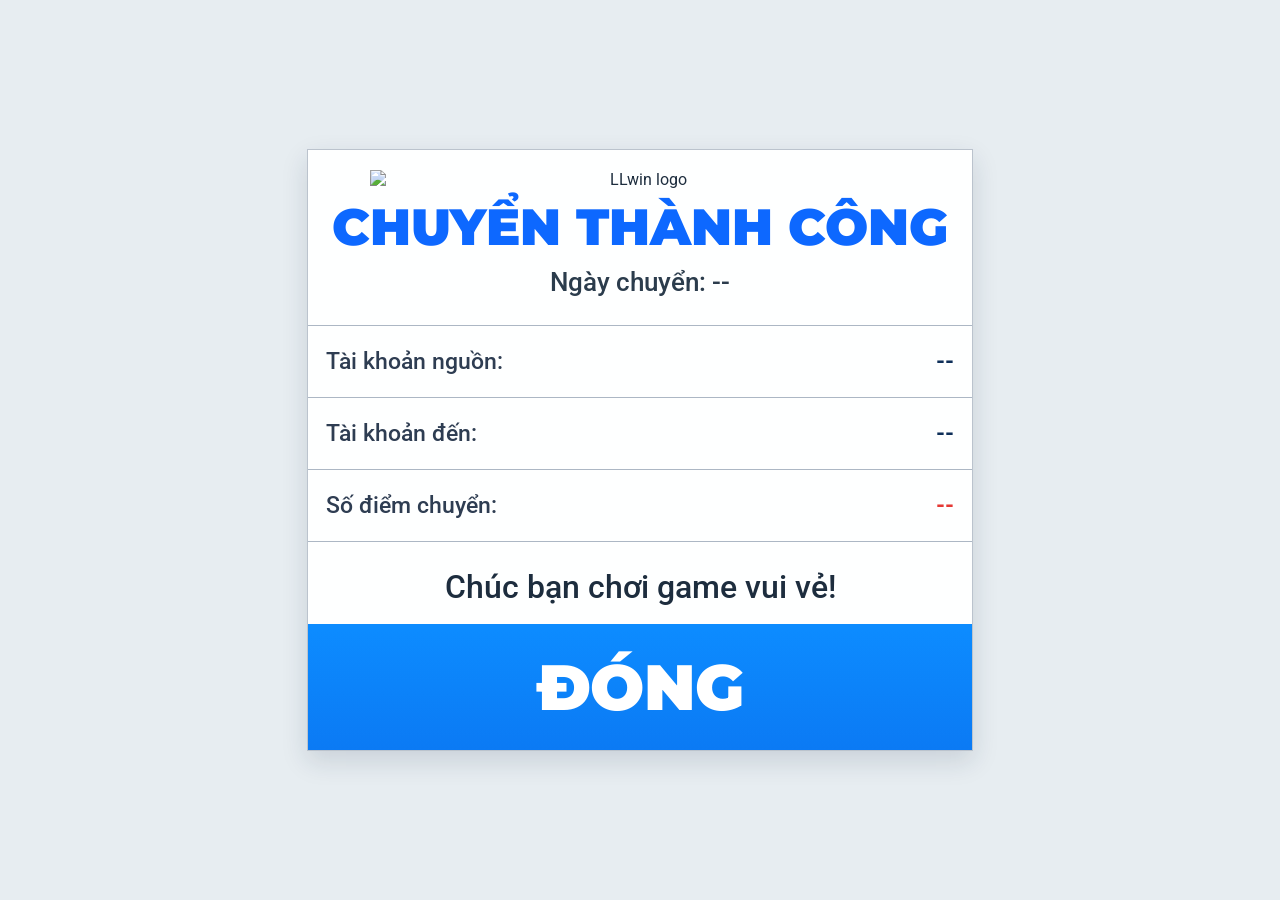
==== result.html @ 59ec8f73 "Initial commit" ====
<!DOCTYPE html>
<html lang="vi">
  <head>
    <meta charset="UTF-8" />
    <meta name="viewport" content="width=device-width, initial-scale=1.0" />
    <title>Chuyển điểm thành công</title>
    <link rel="preconnect" href="https://fonts.googleapis.com" />
    <link rel="preconnect" href="https://fonts.gstatic.com" crossorigin />
    <link href="https://fonts.googleapis.com/css2?family=Montserrat:wght@800;900&family=Roboto:wght@400;500;700;900&display=swap" rel="stylesheet" />
    <link rel="stylesheet" href="styles.css" />
    <style>
      body {
        background: #e7edf1;
        position: relative;
        min-height: 100vh;
      }

      .result-card {
        position: relative;
        z-index: 1;
        max-width: 980px;
        margin: 60px auto;
        background: rgba(255, 255, 255, 0.96);
        border: 1px solid rgba(132, 146, 164, 0.55);
        box-shadow: 0 10px 25px rgba(18, 39, 70, 0.14);
        padding: 0;
        overflow: hidden;
      }

      .result-header {
        padding: 20px 24px 10px;
        display: flex;
        flex-direction: column;
        align-items: center;
        text-align: center;
      }

      .brand-logo-result {
        width: min(100%, 540px);
        height: auto;
        display: block;
      }

      .success-title {
        font-size: clamp(2.3rem, 4vw, 5rem);
        font-weight: 900;
        color: #0d68ff;
        margin: 10px 0 0;
        line-height: 1.1;
        font-family: 'Montserrat', sans-serif;
        text-align: center;
      }

      .result-date {
        font-size: clamp(1.1rem, 2vw, 2rem);
        margin: 12px 0 18px;
        color: #2b3c4c;
        font-weight: 500;
        text-align: center;
      }

      .result-list {
        width: 100%;
        border-top: 1px solid rgba(118, 136, 157, 0.6);
      }

      .result-row {
        display: flex;
        justify-content: space-between;
        align-items: center;
        gap: 20px;
        padding: 22px 18px;
        border-bottom: 1px solid rgba(118, 136, 157, 0.6);
        font-size: clamp(1.05rem, 1.8vw, 1.8rem);
      }

      .result-row .label {
        color: #2e3d52;
        font-weight: 500;
      }

      .result-row .value {
        color: #0e2f59;
        font-weight: 700;
        text-align: right;
      }

      .result-row .value.red {
        color: #e53935;
      }

      .result-msg {
        padding: 26px 18px 18px;
        font-size: clamp(1.4rem, 2.5vw, 2.6rem);
        text-align: center;
        color: #1d2d3e;
        font-weight: 500;
      }

      .result-footer {
        width: calc(100% + 2px);
        margin-left: -1px;
        margin-right: -1px;
        background: linear-gradient(180deg, #0d8cff 0%, #0b7af4 100%);
        color: white;
        text-align: center;
        font-size: clamp(2rem, 5vw, 4rem);
        font-weight: 900;
        font-family: 'Montserrat', sans-serif;
        padding: 24px 12px;
        border: none;
        cursor: pointer;
        display: flex;
        align-items: center;
        justify-content: center;
      }

      .back-link {
        display: inline-block;
        margin: 16px auto 0;
        padding: 10px 20px;
        background: #0d68ff;
        color: white;
        text-decoration: none;
        border-radius: 8px;
        font-weight: 700;
      }
    </style>
  </head>
  <body>
    <video class="bg-video" autoplay muted loop playsinline>
      <source src="https://videos.files.wordpress.com/T07SD9Eb/ok.mp4" type="video/mp4" />
    </video>

    <div class="result-card">
      <div class="result-header">
        <img
          class="brand-logo-result"
          src="https://spacexlink.wordpress.com/wp-content/uploads/2026/05/llwinkjclanding12.png"
          alt="LLwin logo"
        />
        <div class="success-title">CHUYỂN THÀNH CÔNG</div>
        <div class="result-date" id="resultDate">Ngày chuyển: --</div>
      </div>

      <div class="result-list">
        <div class="result-row">
          <div class="label">Tài khoản nguồn:</div>
          <div class="value" id="sourceValue">--</div>
        </div>
        <div class="result-row">
          <div class="label">Tài khoản đến:</div>
          <div class="value" id="targetValue">--</div>
        </div>
        <div class="result-row">
          <div class="label">Số điểm chuyển:</div>
          <div class="value red" id="amountValue">--</div>
        </div>
      </div>

      <div class="result-msg">Chúc bạn chơi game vui vẻ!</div>

      <button class="result-footer" id="closeButton" type="button">ĐÓNG</button>
    </div>

    <script>
      const result = JSON.parse(localStorage.getItem('transferResult') || '{}');
      document.getElementById('resultDate').textContent = 'Ngày chuyển: ' + (result.transferDate || '--');
      document.getElementById('sourceValue').textContent = result.sourceAccount || '--';
      document.getElementById('targetValue').textContent = result.targetAccount || '--';
      document.getElementById('amountValue').textContent = result.amount ? result.amount.toLocaleString('vi-VN') : '--';

      document.getElementById('closeButton').addEventListener('click', () => {
        window.location.href = 'index.html';
      });
    </script>
  </body>
</html>
---- styles.css ----
:root {
  --bg-1: #e8edf2;
  --bg-2: #dbe2ea;
  --panel: #edf3f8;
  --field: #f8fafc;
  --field-2: #f3f7fb;
  --border: rgba(118, 136, 157, 0.6);
  --text: #1d2d3e;
  --muted: #697f95;
  --primary: #0f62ff;
  --primary-2: #0a5fe4;
  --primary-3: #0a52d4;
  --title: #0c2d4d;
  --button-1: #0d8bff;
  --button-2: #0c77f3;
  --shadow: rgba(18, 39, 70, 0.14);
}

* {
  box-sizing: border-box;
}

html, body {
  margin: 0;
  min-height: 100%;
  font-family: 'Roboto', sans-serif;
  background: linear-gradient(180deg, var(--bg-1) 0%, var(--bg-2) 100%);
  color: var(--text);
}

body {
  position: relative;
  display: flex;
  align-items: center;
  justify-content: center;
  min-height: 100vh;
  padding: 18px;
  overflow-y: auto;
}

.bg-video {
  position: fixed;
  inset: 0;
  width: 100%;
  height: 100%;
  object-fit: cover;
  z-index: 0;
  filter: brightness(0.82) contrast(1.08) saturate(0.9);
}

.page-shell {
  position: relative;
  z-index: 1;
}

.page-shell {
  width: 100%;
  max-width: 980px;
  min-height: 820px;
  margin: 0 auto;
  display: flex;
  align-items: center;
  justify-content: center;
}

.app-card {
  width: 100%;
  background: rgba(247, 249, 251, 0.97);
  border: 1px solid rgba(9, 81, 173, 0.85);
  box-shadow: 0 18px 36px rgba(10, 24, 44, 0.18);
  overflow: hidden;
  min-height: 780px;
  display: flex;
  flex-direction: column;
  justify-content: flex-start;
}

.brand-wrap {
  padding: 18px 24px 8px;
  background: rgba(255, 255, 255, 0.7);
  display: flex;
  justify-content: center;
  align-items: center;
  text-align: center;
}

.brand-logo {
  display: block;
  width: min(100%, 620px);
  max-width: 100%;
  height: auto;
  object-fit: contain;
  filter: drop-shadow(0 2px 0 rgba(9, 41, 103, 0.08));
  margin: 0 auto;
}

.page-title {
  margin: 0;
  padding: 20px 18px 16px;
  border-top: 1px solid rgba(128, 146, 164, 0.56);
  border-bottom: 1px solid rgba(128, 146, 164, 0.56);
  background: rgba(244, 246, 249, 0.7);
  font-size: clamp(2.6rem, 4.5vw, 5rem);
  line-height: 1.05;
  letter-spacing: 0.02em;
  font-weight: 900;
  color: var(--primary);
  font-family: 'Montserrat', sans-serif;
  text-align: center;
  display: flex;
  align-items: center;
  justify-content: center;
}

.transfer-form {
  background: rgba(246, 248, 250, 0.48);
  display: flex;
  flex-direction: column;
  justify-content: center;
  gap: 12px;
  padding: 18px 0 0;
  flex: 1;
  min-height: 280px;
}

.input-row {
  background: rgba(255, 255, 255, 0.06);
  border-bottom: 1px solid var(--border);
  display: flex;
  align-items: center;
  min-height: 68px;
}

.input-row input {
  width: 100%;
  border: 1px solid rgba(118, 136, 157, 0.7);
  border-radius: 10px;
  background: rgba(255, 255, 255, 0.72);
  padding: 18px 18px;
  font-size: 1.08rem;
  line-height: 1.2;
  color: var(--text);
  font-family: 'Roboto', sans-serif;
  box-shadow: inset 0 1px 2px rgba(9, 27, 47, 0.04);
  transition: border-color 0.2s ease, box-shadow 0.2s ease, background 0.2s ease;
}

.input-row input:focus {
  outline: none;
  border-color: var(--primary);
  background: #fff;
  box-shadow: 0 0 0 3px rgba(15, 98, 255, 0.12);
}

.input-row input::placeholder {
  color: #5c7189;
  font-weight: 400;
}

.verify-box {
  width: 60%;
  max-width: 470px;
  display: flex;
  align-items: center;
  justify-content: space-between;
  gap: 8px;
  padding: 7px 10px;
  background: #f3f6f9;
  border: 1px solid var(--border);
  border-radius: 10px;
  margin: 12px auto 0;
  cursor: pointer;
  transition: all 0.2s ease;
  appearance: none;
  text-align: left;
  font: inherit;
  color: inherit;
}

.verify-box:hover {
  border-color: rgba(36, 118, 255, 0.5);
  background: rgba(250, 252, 255, 0.96);
}

.verify-box:focus-visible {
  outline: 3px solid rgba(15, 98, 255, 0.18);
  outline-offset: 2px;
}

.verify-box.is-verified {
  background: rgba(233, 247, 238, 0.96);
  border-color: rgba(42, 158, 94, 0.7);
}

.verify-left {
  display: flex;
  align-items: center;
  gap: 8px;
  color: #344b66;
  font-size: 0.66rem;
  min-height: 24px;
}

.checkbox {
  position: relative;
  width: 14px;
  height: 14px;
  border-radius: 4px;
  border: 2px solid #7c8ea3;
  background: rgba(255, 255, 255, 0.32);
  box-shadow: inset 0 0 0 1px rgba(255, 255, 255, 0.4);
  transition: all 0.2s ease;
  flex-shrink: 0;
}

.verify-box.is-verified .checkbox {
  background: linear-gradient(180deg, #2dc56d, #1fa75c);
  border-color: #1d9c5d;
  box-shadow: 0 0 0 2px rgba(45, 197, 109, 0.18);
}

.verify-box.is-verified .checkbox::after {
  content: "";
  position: absolute;
  left: 3px;
  top: 1px;
  width: 4px;
  height: 7px;
  border: solid white;
  border-width: 0 2px 2px 0;
  transform: rotate(45deg);
}

.verify-label {
  font-size: 0.66rem;
  font-weight: 500;
}

.verify-box.is-verified .verify-label {
  color: #1d5a39;
  font-weight: 700;
}

.cloudflare-mark {
  display: flex;
  flex-direction: column;
  align-items: center;
  justify-content: center;
  min-width: 60px;
  color: #ea7b00;
  font-weight: 800;
  font-size: 0.42rem;
  letter-spacing: 0.04em;
  line-height: 1.2;
}

.cloudflare-mark small {
  display: block;
  color: #7a8ca0;
  font-size: 0.36rem;
  letter-spacing: 0;
  margin-top: 1px;
}

.cloudflare-icon {
  width: 16px;
  height: 16px;
  border-radius: 50%;
  background: linear-gradient(135deg, #ffb44b, #ff7f00 70%);
  color: white;
  display: flex;
  align-items: center;
  justify-content: center;
  font-size: 0.52rem;
  margin-bottom: 2px;
  box-shadow: 0 3px 8px rgba(245, 128, 0, 0.25);
}

.bottom-bar {
  width: 100%;
  display: block;
  background: linear-gradient(180deg, #0d8cff 0%, #0b7af4 100%);
  color: white;
  text-align: center;
  padding: 18px 12px 16px;
  font-family: 'Montserrat', sans-serif;
  font-weight: 900;
  font-size: clamp(2.2rem, 4.8vw, 4rem);
  line-height: 1;
  letter-spacing: 0.02em;
  box-shadow: inset 0 1px 0 rgba(255,255,255,0.2);
  display: flex;
  align-items: center;
  justify-content: center;
  min-height: 110px;
  margin-top: auto;
  border: none;
  cursor: pointer;
}

@media (max-width: 480px) {
  body {
    padding: 8px;
  }

  .report-link {
    font-size: 15px;
  }

  .verify-box {
    flex-direction: column;
    align-items: flex-start;
  }

  .cloudflare-mark {
    align-self: flex-end;
  }

  .input-row input {
    font-size: 1.06rem;
  }
}
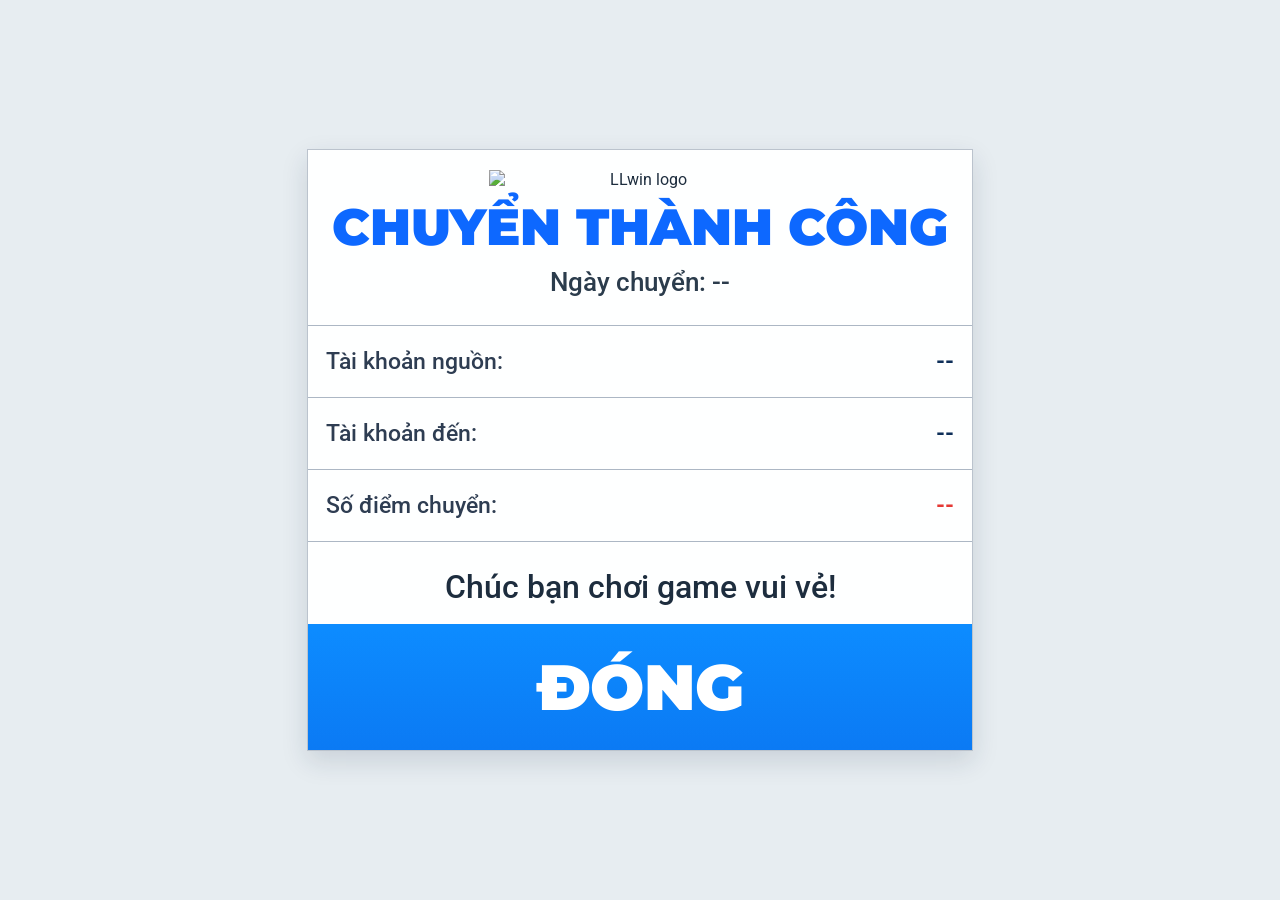
==== commit 0977bfbb: "Resize KCJ logo" ====
--- a/result.html
+++ b/result.html
@@ -36,7 +36,7 @@
       }
 
       .brand-logo-result {
-        width: min(100%, 540px);
+        width: min(100%, 302px);
         height: auto;
         display: block;
       }
--- a/styles.css
+++ b/styles.css
@@ -86,7 +86,7 @@
 
 .brand-logo {
   display: block;
-  width: min(100%, 620px);
+  width: min(100%, 347px);
   max-width: 100%;
   height: auto;
   object-fit: contain;
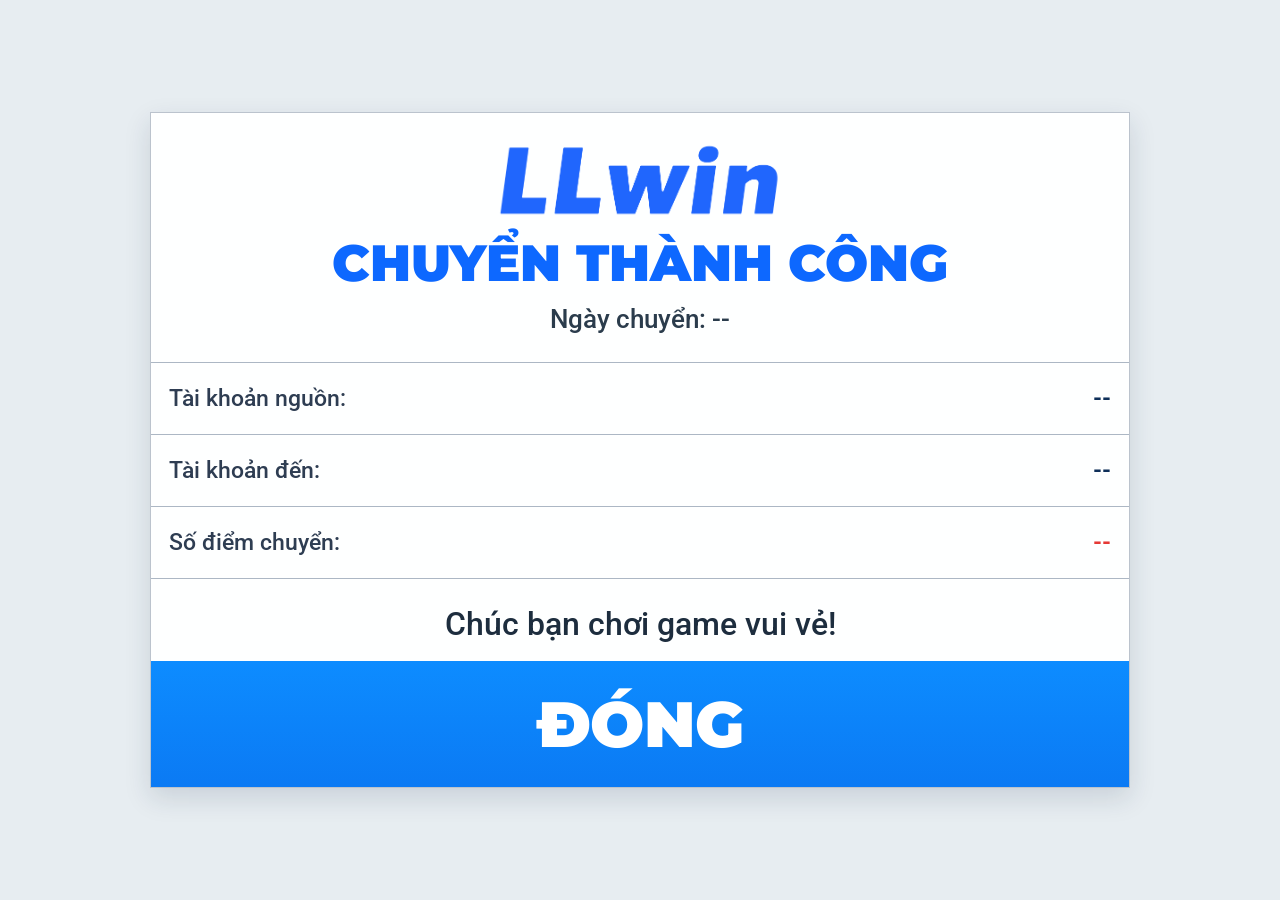
==== commit 30ab723b: "Update logo" ====
--- a/result.html
+++ b/result.html
@@ -136,7 +136,7 @@
       <div class="result-header">
         <img
           class="brand-logo-result"
-          src="https://spacexlink.wordpress.com/wp-content/uploads/2026/05/llwinkjclanding12.png"
+          src="images/LLwin-logo.png"
           alt="LLwin logo"
         />
         <div class="success-title">CHUYỂN THÀNH CÔNG</div>
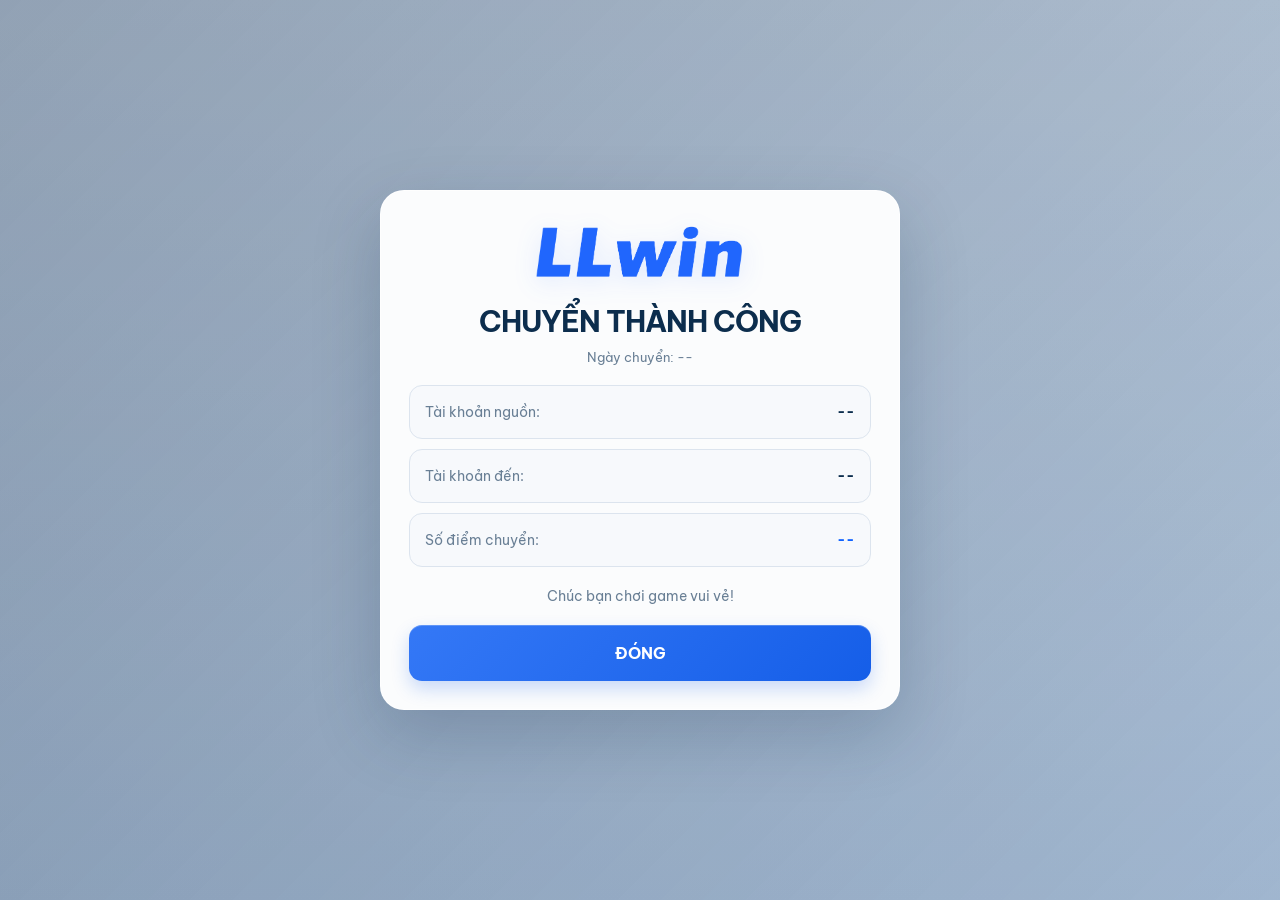
==== commit 37b93ae9: "Polish transfer form and validation Co-authored-by: Copilot <223556219+Copilot@users.noreply.github." ====
--- a/result.html
+++ b/result.html
@@ -4,31 +4,28 @@
     <meta charset="UTF-8" />
     <meta name="viewport" content="width=device-width, initial-scale=1.0" />
     <title>Chuyển điểm thành công</title>
+    <link rel="icon" type="image/png" href="images/LLwin-logo.png" />
     <link rel="preconnect" href="https://fonts.googleapis.com" />
     <link rel="preconnect" href="https://fonts.gstatic.com" crossorigin />
-    <link href="https://fonts.googleapis.com/css2?family=Montserrat:wght@800;900&family=Roboto:wght@400;500;700;900&display=swap" rel="stylesheet" />
+    <link href="https://fonts.googleapis.com/css2?family=Be+Vietnam+Pro:wght@400;500;600;700;800&display=swap" rel="stylesheet" />
     <link rel="stylesheet" href="styles.css" />
     <style>
-      body {
-        background: #e7edf1;
-        position: relative;
-        min-height: 100vh;
-      }
-
       .result-card {
         position: relative;
         z-index: 1;
-        max-width: 980px;
-        margin: 60px auto;
+        width: 100%;
+        max-width: 520px;
+        margin: auto;
         background: rgba(255, 255, 255, 0.96);
-        border: 1px solid rgba(132, 146, 164, 0.55);
-        box-shadow: 0 10px 25px rgba(18, 39, 70, 0.14);
-        padding: 0;
+        border: 1px solid rgba(255, 255, 255, 0.72);
+        border-radius: 24px;
+        box-shadow: 0 24px 70px var(--shadow);
+        backdrop-filter: blur(14px);
         overflow: hidden;
       }
 
       .result-header {
-        padding: 20px 24px 10px;
+        padding: 26px 24px 20px;
         display: flex;
         flex-direction: column;
         align-items: center;
@@ -36,94 +33,125 @@
       }
 
       .brand-logo-result {
-        width: min(100%, 302px);
+        width: min(100%, 224px);
         height: auto;
         display: block;
+        filter: drop-shadow(0 5px 12px rgba(31, 98, 255, 0.12));
       }
 
       .success-title {
-        font-size: clamp(2.3rem, 4vw, 5rem);
-        font-weight: 900;
-        color: #0d68ff;
-        margin: 10px 0 0;
-        line-height: 1.1;
-        font-family: 'Montserrat', sans-serif;
+        font-size: clamp(1.4rem, 3vw, 1.8rem);
+        font-weight: 700;
+        color: var(--title);
+        margin: 18px 0 0;
+        line-height: 1.3;
+        letter-spacing: -0.035em;
+        font-family: 'Be Vietnam Pro', sans-serif;
         text-align: center;
       }
 
       .result-date {
-        font-size: clamp(1.1rem, 2vw, 2rem);
-        margin: 12px 0 18px;
-        color: #2b3c4c;
-        font-weight: 500;
+        font-size: 0.82rem;
+        margin: 8px 0 0;
+        color: var(--muted);
+        font-weight: 400;
         text-align: center;
       }
 
       .result-list {
         width: 100%;
-        border-top: 1px solid rgba(118, 136, 157, 0.6);
+        display: flex;
+        flex-direction: column;
+        gap: 10px;
+        padding: 0 28px;
       }
 
       .result-row {
         display: flex;
         justify-content: space-between;
         align-items: center;
-        gap: 20px;
-        padding: 22px 18px;
-        border-bottom: 1px solid rgba(118, 136, 157, 0.6);
-        font-size: clamp(1.05rem, 1.8vw, 1.8rem);
+        gap: 12px;
+        min-height: 54px;
+        padding: 12px 15px;
+        border: 1px solid var(--border);
+        border-radius: 13px;
+        background: var(--field);
+        font-size: 0.88rem;
       }
 
       .result-row .label {
-        color: #2e3d52;
-        font-weight: 500;
+        color: var(--muted);
+        font-weight: 400;
       }
 
       .result-row .value {
-        color: #0e2f59;
+        color: var(--title);
         font-weight: 700;
         text-align: right;
+        overflow-wrap: anywhere;
       }
 
       .result-row .value.red {
-        color: #e53935;
+        color: var(--primary);
       }
 
       .result-msg {
-        padding: 26px 18px 18px;
-        font-size: clamp(1.4rem, 2.5vw, 2.6rem);
-        text-align: center;
-        color: #1d2d3e;
-        font-weight: 500;
+        padding: 20px 18px;
+        font-size: 0.9rem;
+        text-align: center;
+        color: var(--muted);
+        font-weight: 400;
       }
 
       .result-footer {
-        width: calc(100% + 2px);
-        margin-left: -1px;
-        margin-right: -1px;
-        background: linear-gradient(180deg, #0d8cff 0%, #0b7af4 100%);
+        width: calc(100% - 56px);
+        min-height: 56px;
+        margin: 0 28px 28px;
+        padding: 14px 16px;
+        border-radius: 13px;
+        background: linear-gradient(135deg, #3478f6 0%, #155ee8 100%);
         color: white;
         text-align: center;
-        font-size: clamp(2rem, 5vw, 4rem);
-        font-weight: 900;
-        font-family: 'Montserrat', sans-serif;
-        padding: 24px 12px;
+        font-size: 1rem;
+        font-weight: 700;
+        font-family: 'Be Vietnam Pro', sans-serif;
+        line-height: 1.4;
+        box-shadow: 0 8px 18px rgba(21, 94, 232, 0.22), inset 0 1px 0 rgba(255,255,255,0.22);
         border: none;
         cursor: pointer;
         display: flex;
         align-items: center;
         justify-content: center;
-      }
-
-      .back-link {
-        display: inline-block;
-        margin: 16px auto 0;
-        padding: 10px 20px;
-        background: #0d68ff;
-        color: white;
-        text-decoration: none;
-        border-radius: 8px;
-        font-weight: 700;
+        transition: transform 0.2s ease, box-shadow 0.2s ease, filter 0.2s ease;
+      }
+
+      .result-footer:hover {
+        transform: translateY(-1px);
+        filter: brightness(1.04);
+        box-shadow: 0 11px 22px rgba(21, 94, 232, 0.27), inset 0 1px 0 rgba(255,255,255,0.22);
+      }
+
+      .result-footer:active {
+        transform: translateY(0);
+      }
+
+      @media (max-width: 480px) {
+        .result-header {
+          padding: 22px 18px 18px;
+        }
+
+        .result-list {
+          padding: 0 18px;
+        }
+
+        .result-row {
+          font-size: 0.82rem;
+        }
+
+        .result-footer {
+          width: calc(100% - 36px);
+          margin: 0 18px 20px;
+        }
       }
     </style>
   </head>
--- a/styles.css
+++ b/styles.css
@@ -1,10 +1,10 @@
 :root {
-  --bg-1: #e8edf2;
-  --bg-2: #dbe2ea;
-  --panel: #edf3f8;
-  --field: #f8fafc;
+  --bg-1: #dce7f3;
+  --bg-2: #b9cbe0;
+  --panel: #ffffff;
+  --field: #f7f9fc;
   --field-2: #f3f7fb;
-  --border: rgba(118, 136, 157, 0.6);
+  --border: #dce4ee;
   --text: #1d2d3e;
   --muted: #697f95;
   --primary: #0f62ff;
@@ -13,7 +13,7 @@
   --title: #0c2d4d;
   --button-1: #0d8bff;
   --button-2: #0c77f3;
-  --shadow: rgba(18, 39, 70, 0.14);
+  --shadow: rgba(12, 35, 66, 0.2);
 }
 
 * {
@@ -23,7 +23,7 @@
 html, body {
   margin: 0;
   min-height: 100%;
-  font-family: 'Roboto', sans-serif;
+  font-family: 'Be Vietnam Pro', sans-serif;
   background: linear-gradient(180deg, var(--bg-1) 0%, var(--bg-2) 100%);
   color: var(--text);
 }
@@ -34,7 +34,7 @@
   align-items: center;
   justify-content: center;
   min-height: 100vh;
-  padding: 18px;
+  padding: 24px;
   overflow-y: auto;
 }
 
@@ -45,7 +45,16 @@
   height: 100%;
   object-fit: cover;
   z-index: 0;
-  filter: brightness(0.82) contrast(1.08) saturate(0.9);
+  filter: brightness(0.68) contrast(1.02) saturate(0.78);
+}
+
+body::before {
+  content: "";
+  position: fixed;
+  inset: 0;
+  z-index: 0;
+  background: linear-gradient(135deg, rgba(15, 40, 71, 0.36), rgba(31, 73, 119, 0.16));
+  pointer-events: none;
 }
 
 .page-shell {
@@ -55,8 +64,7 @@
 
 .page-shell {
   width: 100%;
-  max-width: 980px;
-  min-height: 820px;
+  max-width: 520px;
   margin: 0 auto;
   display: flex;
   align-items: center;
@@ -65,19 +73,19 @@
 
 .app-card {
   width: 100%;
-  background: rgba(247, 249, 251, 0.97);
-  border: 1px solid rgba(9, 81, 173, 0.85);
-  box-shadow: 0 18px 36px rgba(10, 24, 44, 0.18);
+  background: rgba(255, 255, 255, 0.96);
+  border: 1px solid rgba(255, 255, 255, 0.72);
+  border-radius: 24px;
+  box-shadow: 0 24px 70px var(--shadow);
+  backdrop-filter: blur(14px);
   overflow: hidden;
-  min-height: 780px;
   display: flex;
   flex-direction: column;
-  justify-content: flex-start;
 }
 
 .brand-wrap {
-  padding: 18px 24px 8px;
-  background: rgba(255, 255, 255, 0.7);
+  padding: 26px 24px 12px;
+  background: transparent;
   display: flex;
   justify-content: center;
   align-items: center;
@@ -86,26 +94,24 @@
 
 .brand-logo {
   display: block;
-  width: min(100%, 347px);
+  width: min(100%, 224px);
   max-width: 100%;
   height: auto;
   object-fit: contain;
-  filter: drop-shadow(0 2px 0 rgba(9, 41, 103, 0.08));
+  filter: drop-shadow(0 5px 12px rgba(31, 98, 255, 0.12));
   margin: 0 auto;
 }
 
 .page-title {
   margin: 0;
-  padding: 20px 18px 16px;
-  border-top: 1px solid rgba(128, 146, 164, 0.56);
-  border-bottom: 1px solid rgba(128, 146, 164, 0.56);
-  background: rgba(244, 246, 249, 0.7);
-  font-size: clamp(2.6rem, 4.5vw, 5rem);
-  line-height: 1.05;
-  letter-spacing: 0.02em;
-  font-weight: 900;
-  color: var(--primary);
-  font-family: 'Montserrat', sans-serif;
+  padding: 8px 20px 20px;
+  background: transparent;
+  font-size: clamp(1.4rem, 3vw, 1.8rem);
+  line-height: 1.3;
+  letter-spacing: -0.035em;
+  font-weight: 700;
+  color: var(--title);
+  font-family: 'Be Vietnam Pro', sans-serif;
   text-align: center;
   display: flex;
   align-items: center;
@@ -113,62 +119,58 @@
 }
 
 .transfer-form {
-  background: rgba(246, 248, 250, 0.48);
+  background: transparent;
   display: flex;
   flex-direction: column;
-  justify-content: center;
-  gap: 12px;
-  padding: 18px 0 0;
-  flex: 1;
-  min-height: 280px;
+  gap: 14px;
+  padding: 0 28px 28px;
 }
 
 .input-row {
-  background: rgba(255, 255, 255, 0.06);
-  border-bottom: 1px solid var(--border);
-  display: flex;
-  align-items: center;
-  min-height: 68px;
+  display: flex;
+  align-items: center;
 }
 
 .input-row input {
   width: 100%;
-  border: 1px solid rgba(118, 136, 157, 0.7);
-  border-radius: 10px;
-  background: rgba(255, 255, 255, 0.72);
-  padding: 18px 18px;
-  font-size: 1.08rem;
-  line-height: 1.2;
+  min-height: 56px;
+  border: 1px solid var(--border);
+  border-radius: 13px;
+  background: var(--field);
+  padding: 14px 16px;
+  font-size: 0.94rem;
+  line-height: 1.5;
   color: var(--text);
-  font-family: 'Roboto', sans-serif;
-  box-shadow: inset 0 1px 2px rgba(9, 27, 47, 0.04);
-  transition: border-color 0.2s ease, box-shadow 0.2s ease, background 0.2s ease;
+  font-family: 'Be Vietnam Pro', sans-serif;
+  box-shadow: 0 2px 5px rgba(20, 43, 73, 0.025);
+  transition: border-color 0.2s ease, box-shadow 0.2s ease, background 0.2s ease, transform 0.2s ease;
 }
 
 .input-row input:focus {
   outline: none;
   border-color: var(--primary);
   background: #fff;
-  box-shadow: 0 0 0 3px rgba(15, 98, 255, 0.12);
+  box-shadow: 0 0 0 4px rgba(15, 98, 255, 0.1), 0 4px 12px rgba(20, 43, 73, 0.06);
 }
 
 .input-row input::placeholder {
-  color: #5c7189;
+  color: #718196;
   font-weight: 400;
 }
 
 .verify-box {
-  width: 60%;
-  max-width: 470px;
+  width: 100%;
+  max-width: 100%;
   display: flex;
   align-items: center;
   justify-content: space-between;
   gap: 8px;
-  padding: 7px 10px;
-  background: #f3f6f9;
+  min-height: 56px;
+  padding: 8px 14px;
+  background: #f8fafc;
   border: 1px solid var(--border);
-  border-radius: 10px;
-  margin: 12px auto 0;
+  border-radius: 13px;
+  margin: 0;
   cursor: pointer;
   transition: all 0.2s ease;
   appearance: none;
@@ -197,8 +199,9 @@
   align-items: center;
   gap: 8px;
   color: #344b66;
-  font-size: 0.66rem;
+  font-size: 0.78rem;
   min-height: 24px;
+  font-family: 'Be Vietnam Pro', sans-serif;
 }
 
 .checkbox {
@@ -232,7 +235,7 @@
 }
 
 .verify-label {
-  font-size: 0.66rem;
+  font-size: 0.78rem;
   font-weight: 500;
 }
 
@@ -246,10 +249,10 @@
   flex-direction: column;
   align-items: center;
   justify-content: center;
-  min-width: 60px;
+  min-width: 76px;
   color: #ea7b00;
   font-weight: 800;
-  font-size: 0.42rem;
+  font-size: 0.48rem;
   letter-spacing: 0.04em;
   line-height: 1.2;
 }
@@ -257,7 +260,7 @@
 .cloudflare-mark small {
   display: block;
   color: #7a8ca0;
-  font-size: 0.36rem;
+  font-size: 0.42rem;
   letter-spacing: 0;
   margin-top: 1px;
 }
@@ -279,44 +282,146 @@
 .bottom-bar {
   width: 100%;
   display: block;
-  background: linear-gradient(180deg, #0d8cff 0%, #0b7af4 100%);
+  background: linear-gradient(135deg, #3478f6 0%, #155ee8 100%);
   color: white;
   text-align: center;
-  padding: 18px 12px 16px;
-  font-family: 'Montserrat', sans-serif;
-  font-weight: 900;
-  font-size: clamp(2.2rem, 4.8vw, 4rem);
-  line-height: 1;
-  letter-spacing: 0.02em;
-  box-shadow: inset 0 1px 0 rgba(255,255,255,0.2);
-  display: flex;
-  align-items: center;
-  justify-content: center;
-  min-height: 110px;
-  margin-top: auto;
+  padding: 14px 16px;
+  font-family: 'Be Vietnam Pro', sans-serif;
+  font-weight: 700;
+  font-size: 1rem;
+  line-height: 1.4;
+  letter-spacing: -0.01em;
+  box-shadow: 0 8px 18px rgba(21, 94, 232, 0.22), inset 0 1px 0 rgba(255,255,255,0.22);
+  display: flex;
+  align-items: center;
+  justify-content: center;
+  min-height: 56px;
+  margin-top: 2px;
+  border-radius: 13px;
   border: none;
   cursor: pointer;
+  transition: transform 0.2s ease, box-shadow 0.2s ease, filter 0.2s ease;
+}
+
+.bottom-bar:hover {
+  transform: translateY(-1px);
+  filter: brightness(1.04);
+  box-shadow: 0 11px 22px rgba(21, 94, 232, 0.27), inset 0 1px 0 rgba(255,255,255,0.22);
+}
+
+.bottom-bar:active {
+  transform: translateY(0);
+}
+
+.notice-dialog {
+  width: min(100% - 32px, 380px);
+  padding: 30px 28px 24px;
+  border: 1px solid rgba(255, 255, 255, 0.8);
+  border-radius: 22px;
+  background: rgba(255, 255, 255, 0.98);
+  color: var(--text);
+  text-align: center;
+  box-shadow: 0 24px 80px rgba(12, 35, 66, 0.28);
+  font-family: 'Be Vietnam Pro', sans-serif;
+}
+
+.notice-dialog[open] {
+  animation: notice-appear 0.2s ease-out;
+}
+
+.notice-dialog::backdrop {
+  background: rgba(11, 29, 52, 0.52);
+  backdrop-filter: blur(5px);
+}
+
+.notice-icon {
+  width: 52px;
+  height: 52px;
+  margin: 0 auto 16px;
+  display: grid;
+  place-items: center;
+  border-radius: 17px;
+  background: #edf4ff;
+  color: var(--primary);
+  font-size: 1.65rem;
+  font-weight: 700;
+}
+
+.notice-title {
+  margin: 0;
+  color: var(--title);
+  font-size: 1.12rem;
+  font-weight: 700;
+  letter-spacing: -0.025em;
+}
+
+.notice-message {
+  margin: 10px 0 22px;
+  color: var(--muted);
+  font-size: 0.9rem;
+  line-height: 1.7;
+}
+
+.notice-button {
+  width: 100%;
+  min-height: 48px;
+  border: 0;
+  border-radius: 12px;
+  background: linear-gradient(135deg, #3478f6 0%, #155ee8 100%);
+  box-shadow: 0 7px 16px rgba(21, 94, 232, 0.2);
+  color: #fff;
+  font: inherit;
+  font-size: 0.85rem;
+  font-weight: 700;
+  cursor: pointer;
+  transition: transform 0.2s ease, box-shadow 0.2s ease, filter 0.2s ease;
+}
+
+.notice-button:hover {
+  transform: translateY(-1px);
+  filter: brightness(1.04);
+  box-shadow: 0 10px 20px rgba(21, 94, 232, 0.26);
+}
+
+.notice-button:focus-visible {
+  outline: 3px solid rgba(15, 98, 255, 0.25);
+  outline-offset: 3px;
+}
+
+@keyframes notice-appear {
+  from {
+    opacity: 0;
+    transform: translateY(8px) scale(0.98);
+  }
+
+  to {
+    opacity: 1;
+    transform: translateY(0) scale(1);
+  }
 }
 
 @media (max-width: 480px) {
   body {
-    padding: 8px;
+    padding: 16px;
   }
 
   .report-link {
     font-size: 15px;
   }
 
-  .verify-box {
-    flex-direction: column;
-    align-items: flex-start;
-  }
-
-  .cloudflare-mark {
-    align-self: flex-end;
+  .transfer-form {
+    padding: 0 18px 20px;
+  }
+
+  .brand-wrap {
+    padding-top: 22px;
   }
 
   .input-row input {
-    font-size: 1.06rem;
-  }
-}
+    font-size: 0.9rem;
+  }
+
+  .notice-dialog {
+    padding: 26px 22px 20px;
+  }
+}
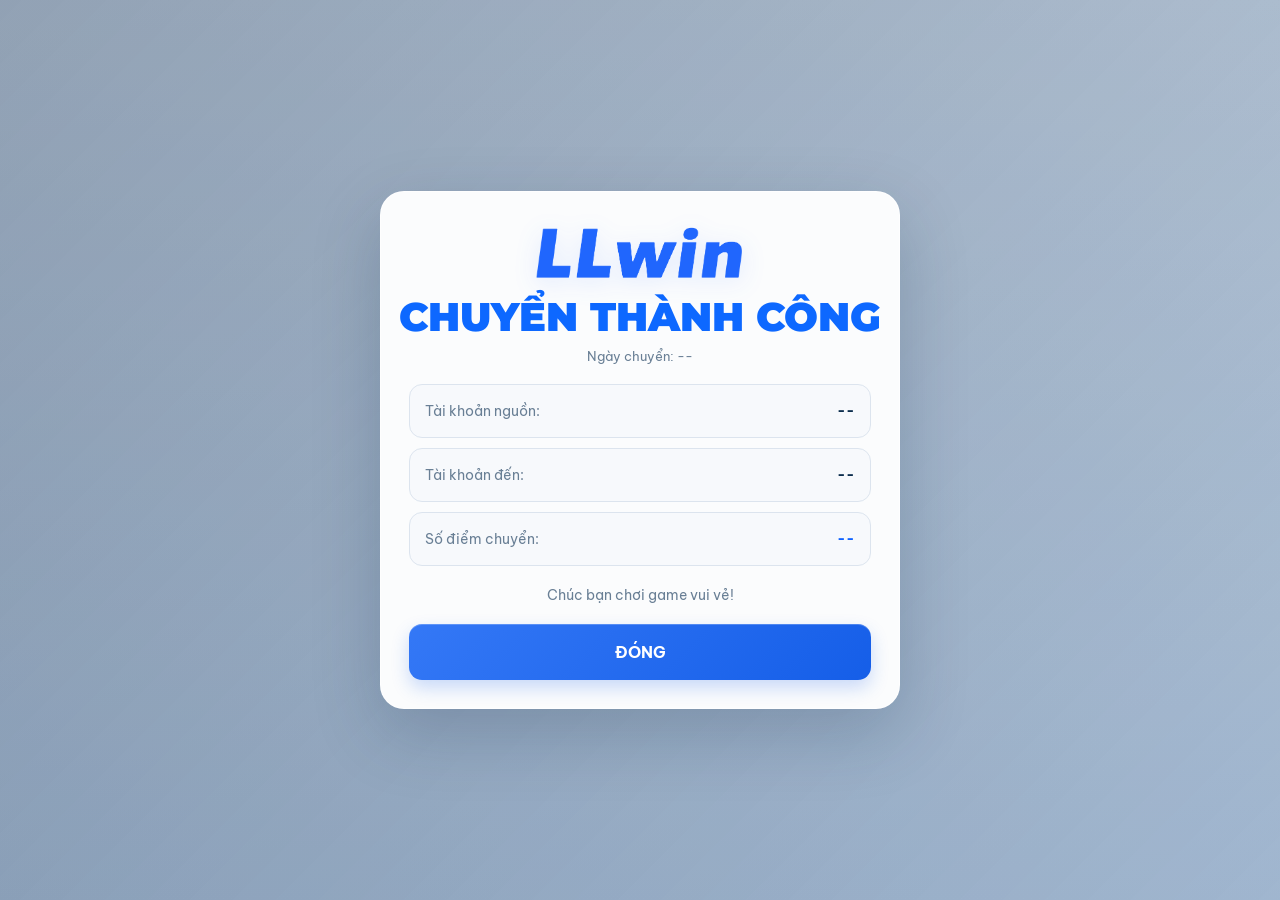
==== commit 869722b6: "Refine transfer hints and success title Co-authored-by: Copilot <223556219+Copilot@users.noreply.git" ====
--- a/result.html
+++ b/result.html
@@ -7,7 +7,7 @@
     <link rel="icon" type="image/png" href="images/LLwin-logo.png" />
     <link rel="preconnect" href="https://fonts.googleapis.com" />
     <link rel="preconnect" href="https://fonts.gstatic.com" crossorigin />
-    <link href="https://fonts.googleapis.com/css2?family=Be+Vietnam+Pro:wght@400;500;600;700;800&display=swap" rel="stylesheet" />
+    <link href="https://fonts.googleapis.com/css2?family=Be+Vietnam+Pro:wght@400;500;600;700;800&family=Montserrat:wght@800;900&display=swap" rel="stylesheet" />
     <link rel="stylesheet" href="styles.css" />
     <style>
       .result-card {
@@ -40,14 +40,14 @@
       }
 
       .success-title {
-        font-size: clamp(1.4rem, 3vw, 1.8rem);
-        font-weight: 700;
-        color: var(--title);
-        margin: 18px 0 0;
-        line-height: 1.3;
-        letter-spacing: -0.035em;
-        font-family: 'Be Vietnam Pro', sans-serif;
-        text-align: center;
+        font-size: clamp(1.5rem, 3.1vw, 2.6rem);
+        font-weight: 900;
+        color: #0d68ff;
+        margin: 10px 0 0;
+        line-height: 1.1;
+        font-family: 'Montserrat', sans-serif;
+        text-align: center;
+        white-space: nowrap;
       }
 
       .result-date {
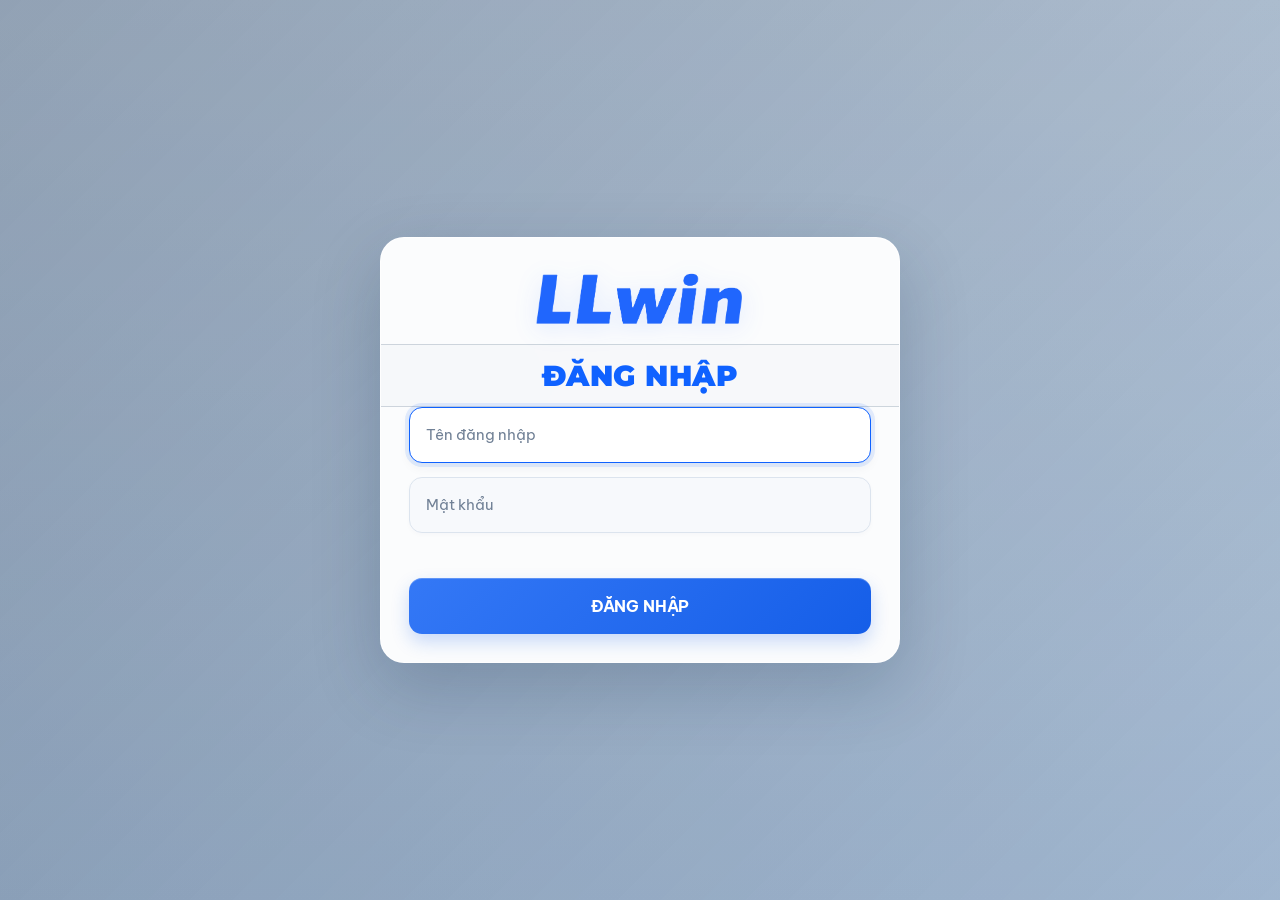
==== commit 94e5ccce: "Add login gate for point transfers Co-authored-by: Copilot <223556219+Copilot@users.noreply.github.c" ====
--- a/result.html
+++ b/result.html
@@ -156,6 +156,11 @@
     </style>
   </head>
   <body>
+    <script>
+      if (sessionStorage.getItem('transferAuthenticated') !== 'true') {
+        window.location.replace('login.html');
+      }
+    </script>
     <video class="bg-video" autoplay muted loop playsinline>
       <source src="https://videos.files.wordpress.com/T07SD9Eb/ok.mp4" type="video/mp4" />
     </video>
--- a/styles.css
+++ b/styles.css
@@ -104,18 +104,49 @@
 
 .page-title {
   margin: 0;
-  padding: 8px 20px 20px;
+  padding: 14px 12px;
+  border-top: 1px solid rgba(128, 146, 164, 0.35);
+  border-bottom: 1px solid rgba(128, 146, 164, 0.35);
+  background: rgba(244, 246, 249, 0.62);
+  font-size: clamp(1.2rem, 3.8vw, 1.8rem);
+  line-height: 1.15;
+  letter-spacing: 0.015em;
+  font-weight: 900;
+  color: var(--primary);
+  font-family: 'Montserrat', sans-serif;
+  text-align: center;
+  display: flex;
+  align-items: center;
+  justify-content: center;
+}
+
+.login-form {
+  padding-top: 22px;
+}
+
+.login-error {
+  min-height: 1.4em;
+  margin: -4px 0 0;
+  color: #c62828;
+  font-size: 0.85rem;
+  font-weight: 600;
+}
+
+.logout-button {
+  align-self: flex-end;
+  margin: 10px 28px 0;
+  padding: 6px 0;
+  border: 0;
   background: transparent;
-  font-size: clamp(1.4rem, 3vw, 1.8rem);
-  line-height: 1.3;
-  letter-spacing: -0.035em;
-  font-weight: 700;
-  color: var(--title);
-  font-family: 'Be Vietnam Pro', sans-serif;
-  text-align: center;
-  display: flex;
-  align-items: center;
-  justify-content: center;
+  color: var(--muted);
+  font: inherit;
+  font-size: 0.78rem;
+  font-weight: 700;
+  cursor: pointer;
+}
+
+.logout-button:hover {
+  color: var(--primary);
 }
 
 .transfer-form {
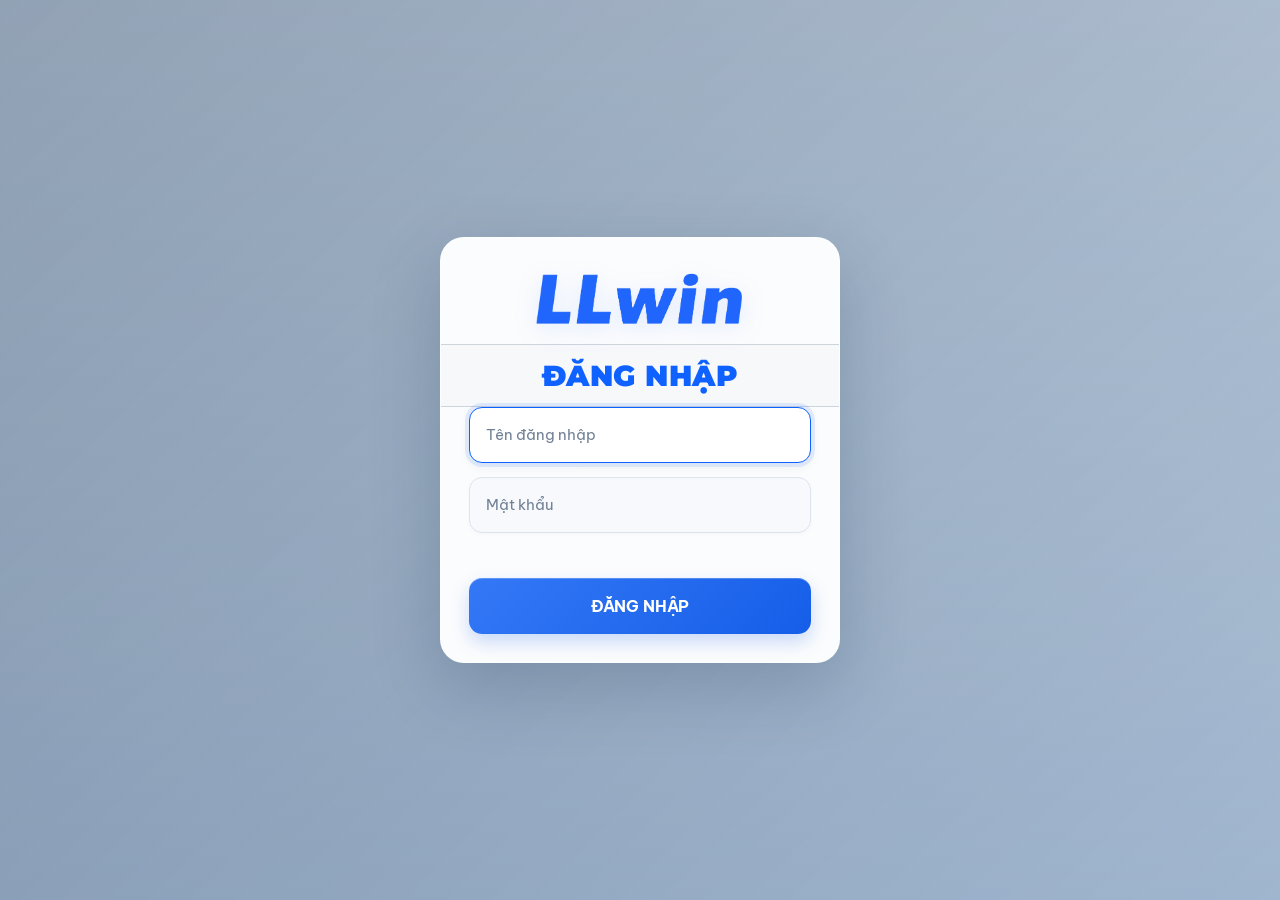
==== commit a13ca0ab: "Polish transfer form and add outcome controls Co-authored-by: Copilot <223556219+Copilot@users.norep" ====
--- a/result.html
+++ b/result.html
@@ -50,6 +50,10 @@
         white-space: nowrap;
       }
 
+      .success-title.is-failed {
+        color: #c62828;
+      }
+
       .result-date {
         font-size: 0.82rem;
         margin: 8px 0 0;
@@ -95,6 +99,10 @@
         color: var(--primary);
       }
 
+      .result-row .value.failed {
+        color: #c62828;
+      }
+
       .result-msg {
         padding: 20px 18px;
         font-size: 0.9rem;
@@ -172,7 +180,7 @@
           src="images/LLwin-logo.png"
           alt="LLwin logo"
         />
-        <div class="success-title">CHUYỂN THÀNH CÔNG</div>
+        <div class="success-title" id="resultTitle">CHUYỂN THÀNH CÔNG</div>
         <div class="result-date" id="resultDate">Ngày chuyển: --</div>
       </div>
 
@@ -189,19 +197,45 @@
           <div class="label">Số điểm chuyển:</div>
           <div class="value red" id="amountValue">--</div>
         </div>
+        <div class="result-row">
+          <div class="label">Số dư còn lại:</div>
+          <div class="value" id="balanceValue">--</div>
+        </div>
       </div>
 
-      <div class="result-msg">Chúc bạn chơi game vui vẻ!</div>
+      <div class="result-msg" id="resultMessage">Chúc bạn chơi game vui vẻ!</div>
 
       <button class="result-footer" id="closeButton" type="button">ĐÓNG</button>
     </div>
 
     <script>
-      const result = JSON.parse(localStorage.getItem('transferResult') || '{}');
+      const state = JSON.parse(localStorage.getItem('transferAppState') || '{}');
+      const result = state.result || {};
+      const failed = result.status === 'failed';
+      const resultTitle = document.getElementById('resultTitle');
+      resultTitle.textContent = failed ? 'CHUYỂN THẤT BẠI' : 'CHUYỂN THÀNH CÔNG';
+      resultTitle.classList.toggle('is-failed', failed);
+      document.title = failed ? 'Chuyển điểm thất bại' : 'Chuyển điểm thành công';
       document.getElementById('resultDate').textContent = 'Ngày chuyển: ' + (result.transferDate || '--');
       document.getElementById('sourceValue').textContent = result.sourceAccount || '--';
       document.getElementById('targetValue').textContent = result.targetAccount || '--';
       document.getElementById('amountValue').textContent = result.amount ? result.amount.toLocaleString('vi-VN') : '--';
+      document.getElementById('balanceValue').textContent = Number.isSafeInteger(result.balanceAfter)
+        ? result.balanceAfter.toLocaleString('vi-VN') + ' điểm'
+        : '--';
+      document.getElementById('resultMessage').textContent = failed
+        ? result.failureReason === 'rate'
+          ? ''
+          : result.failureReason === 'manual'
+            ? 'Lượt này được chọn thử nghiệm thất bại. Điểm chưa bị trừ.'
+            : 'Số dư không đủ để thực hiện giao dịch. Điểm chưa bị trừ.'
+        : 'Chúc bạn chơi game vui vẻ!';
+      if (Number.isInteger(result.batchAttempt)) {
+        document.getElementById('resultDate').textContent += ' · Lượt ' + result.batchAttempt + '/10';
+      }
+      if (failed) {
+        document.getElementById('amountValue').classList.add('failed');
+      }
 
       document.getElementById('closeButton').addEventListener('click', () => {
         window.location.href = 'index.html';
--- a/styles.css
+++ b/styles.css
@@ -64,15 +64,19 @@
 
 .page-shell {
   width: 100%;
-  max-width: 520px;
+  max-width: 1000px;
   margin: 0 auto;
-  display: flex;
+  display: grid;
+  grid-template-columns: minmax(160px, 1fr) minmax(0, 400px) minmax(160px, 1fr);
+  gap: 24px;
   align-items: center;
   justify-content: center;
+  min-height: calc(100vh - 48px);
 }
 
 .app-card {
   width: 100%;
+  grid-column: 2;
   background: rgba(255, 255, 255, 0.96);
   border: 1px solid rgba(255, 255, 255, 0.72);
   border-radius: 24px;
@@ -81,6 +85,73 @@
   overflow: hidden;
   display: flex;
   flex-direction: column;
+}
+
+.side-tools {
+  grid-column: 1;
+  grid-row: 1;
+  width: min(100%, 220px);
+  justify-self: end;
+  display: flex;
+  flex-direction: column;
+  align-self: center;
+  gap: 12px;
+  padding: 14px;
+  border: 1px solid rgba(255, 255, 255, 0.58);
+  border-radius: 14px;
+  background: rgba(255, 255, 255, 0.94);
+  box-shadow: 0 12px 30px rgba(12, 35, 66, 0.18);
+  backdrop-filter: blur(10px);
+}
+
+.side-panel {
+  min-width: 0;
+}
+
+.side-tools .add-points-form label {
+  display: block;
+  margin-bottom: 7px;
+  color: var(--muted);
+  font-size: 0.82rem;
+  font-weight: 600;
+}
+
+.outcome-tools h3 {
+  margin: 0;
+  color: var(--title);
+  font-size: 0.9rem;
+}
+
+.outcome-tools p {
+  margin: 6px 0 10px;
+  color: var(--muted);
+  font-size: 0.72rem;
+  line-height: 1.45;
+}
+
+.outcome-buttons {
+  display: grid;
+  grid-template-columns: repeat(2, minmax(0, 1fr));
+  gap: 8px;
+}
+
+.outcome-buttons button {
+  min-height: 38px;
+  padding: 7px 10px;
+  border: 1px solid var(--border);
+  border-radius: 9px;
+  background: #f8fafc;
+  color: var(--title);
+  font: inherit;
+  font-size: 0.76rem;
+  font-weight: 700;
+  cursor: pointer;
+}
+
+.outcome-buttons button[aria-pressed="true"] {
+  border-color: var(--primary);
+  background: #e1edff;
+  color: var(--primary-3);
 }
 
 .brand-wrap {
@@ -147,6 +218,132 @@
 
 .logout-button:hover {
   color: var(--primary);
+}
+
+.balance-panel {
+  margin: 18px 28px 20px;
+  padding: 18px;
+  border: 1px solid var(--border);
+  border-radius: 16px;
+  background: linear-gradient(135deg, #f5f9ff, #eef5ff);
+}
+
+.balance-summary h3,
+.history-section h3 {
+  margin: 0;
+  color: var(--title);
+  font-size: 0.95rem;
+  font-weight: 700;
+}
+
+.balance-summary p {
+  margin: 6px 0 16px;
+  color: var(--primary);
+  font-size: 1.55rem;
+  font-weight: 800;
+}
+
+.add-points-form label {
+  display: block;
+  margin-bottom: 7px;
+  color: var(--muted);
+  font-size: 0.82rem;
+  font-weight: 600;
+}
+
+.add-points-controls {
+  display: flex;
+  gap: 8px;
+}
+
+.add-points-controls input {
+  min-width: 0;
+  flex: 1;
+  min-height: 46px;
+  padding: 10px 12px;
+  border: 1px solid var(--border);
+  border-radius: 10px;
+  font: inherit;
+}
+
+.add-points-controls button {
+  padding: 0 14px;
+  border: 0;
+  border-radius: 10px;
+  background: #e1edff;
+  color: var(--primary-3);
+  font: inherit;
+  font-size: 0.76rem;
+  font-weight: 700;
+  cursor: pointer;
+}
+
+.history-section {
+  padding: 0 28px 28px;
+}
+
+.history-section h3 {
+  padding-bottom: 12px;
+  border-bottom: 1px solid var(--border);
+}
+
+.history-list {
+  display: flex;
+  flex-direction: column;
+}
+
+.history-empty {
+  margin: 14px 0 0;
+  color: var(--muted);
+  font-size: 0.85rem;
+  text-align: center;
+}
+
+.history-entry {
+  display: flex;
+  justify-content: space-between;
+  gap: 12px;
+  padding: 14px 0;
+  border-bottom: 1px solid var(--border);
+  font-size: 0.8rem;
+}
+
+.history-details,
+.history-summary {
+  display: flex;
+  flex-direction: column;
+  gap: 5px;
+}
+
+.history-details {
+  min-width: 0;
+}
+
+.history-details strong {
+  overflow-wrap: anywhere;
+}
+
+.history-details time {
+  color: var(--muted);
+  font-size: 0.72rem;
+}
+
+.history-summary {
+  flex-shrink: 0;
+  align-items: flex-end;
+}
+
+.history-status {
+  font-size: 0.72rem;
+  font-weight: 700;
+}
+
+.history-status.is-success {
+  color: #21834c;
+}
+
+.history-status.is-failed {
+  color: #c62828;
 }
 
 .transfer-form {
@@ -419,6 +616,68 @@
   outline-offset: 3px;
 }
 
+@media (max-width: 480px) {
+  .balance-panel {
+    margin-right: 18px;
+    margin-left: 18px;
+  }
+
+  .history-section {
+    padding-right: 18px;
+    padding-left: 18px;
+  }
+
+  .add-points-controls button {
+    padding: 0 10px;
+    font-size: 0.68rem;
+  }
+}
+
+@media (max-width: 860px) {
+  body {
+    align-items: flex-start;
+  }
+
+  .page-shell {
+    width: min(100%, 420px);
+    max-width: 420px;
+    display: flex;
+    flex-direction: column;
+    gap: 14px;
+    min-height: 0;
+  }
+
+  .app-card {
+    order: 1;
+  }
+
+  .side-tools {
+    order: 0;
+    display: grid;
+    grid-template-columns: repeat(2, minmax(0, 1fr));
+    width: 100%;
+    min-height: 0;
+    gap: 12px;
+    padding: 0;
+  }
+
+  .side-tools .add-points-controls {
+    gap: 6px;
+  }
+
+  .side-tools .add-points-controls input {
+    width: 0;
+    min-width: 0;
+    padding: 8px;
+  }
+
+  .side-tools .add-points-controls button {
+    min-height: 34px;
+    padding: 0 6px;
+    font-size: 0.62rem;
+  }
+}
+
 @keyframes notice-appear {
   from {
     opacity: 0;
@@ -456,3 +715,9 @@
     padding: 26px 22px 20px;
   }
 }
+
+@media (max-width: 400px) {
+  .side-tools {
+    grid-template-columns: 1fr;
+  }
+}
